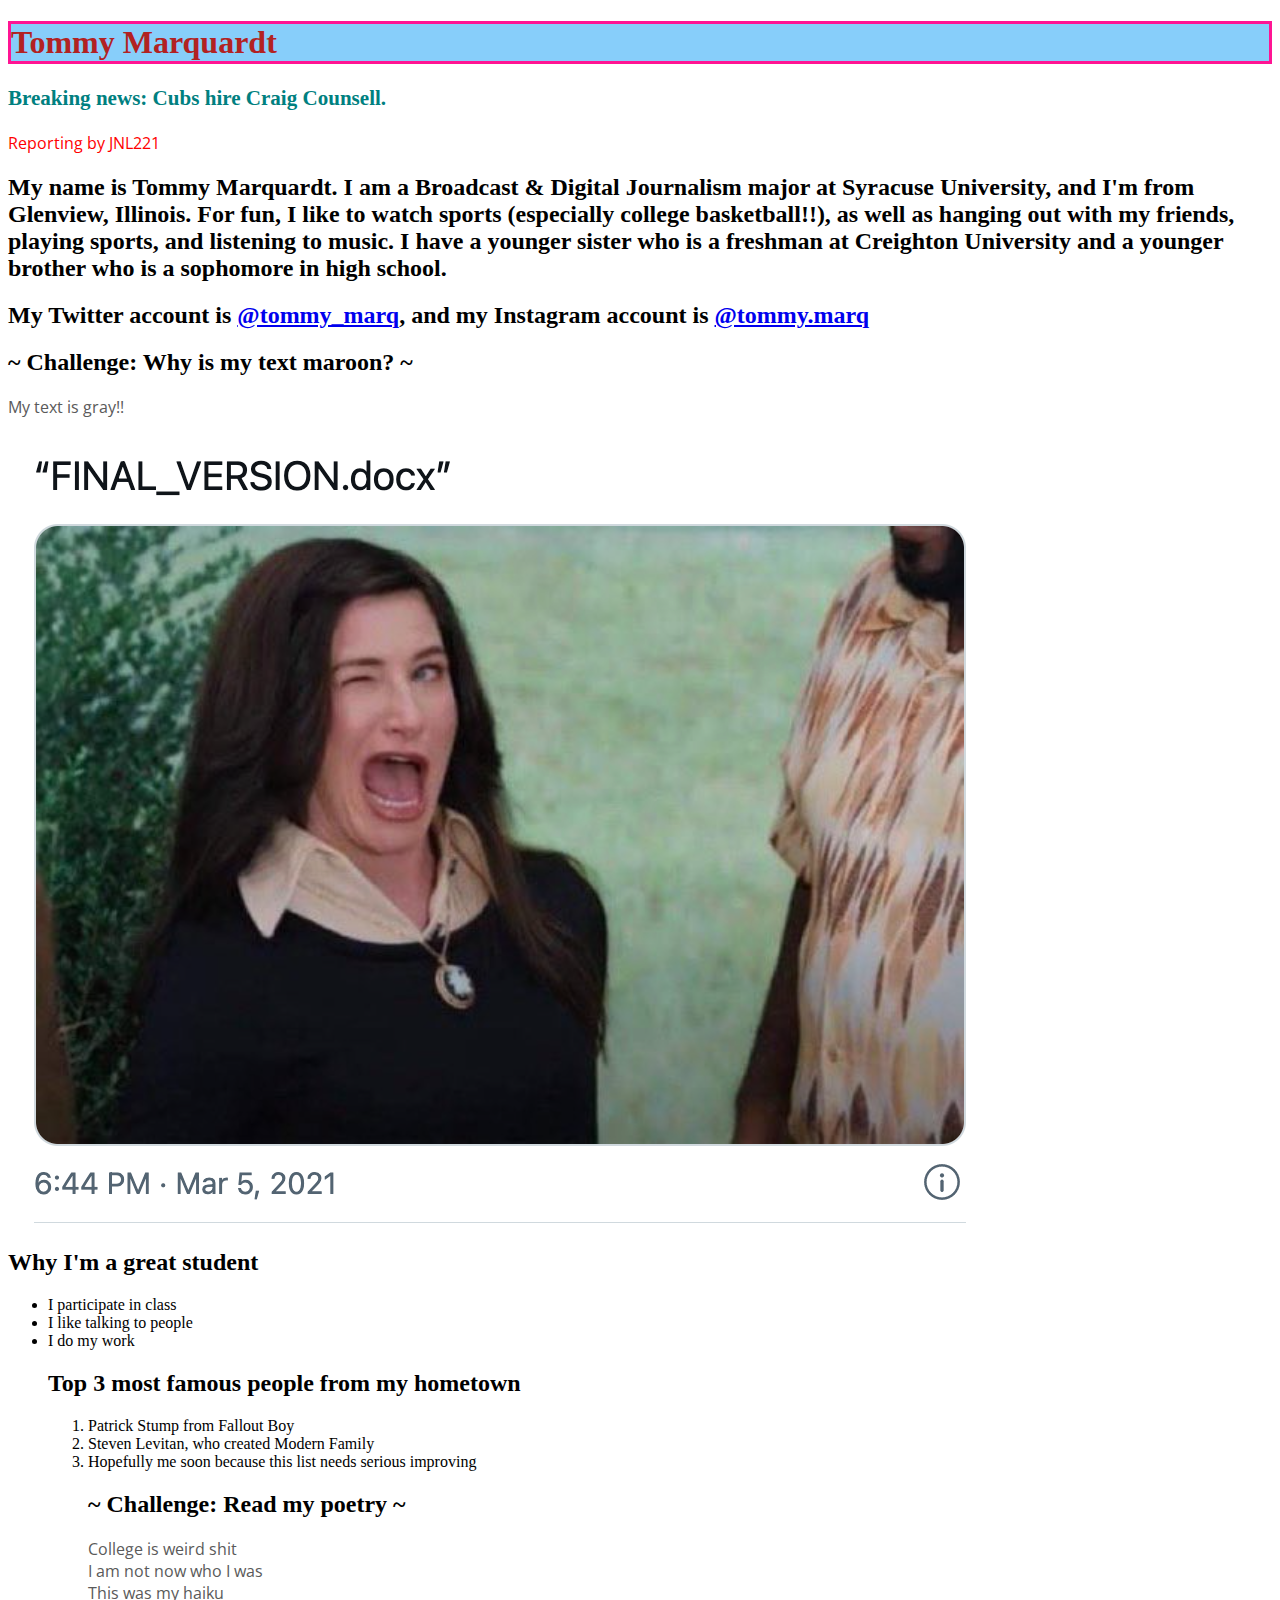
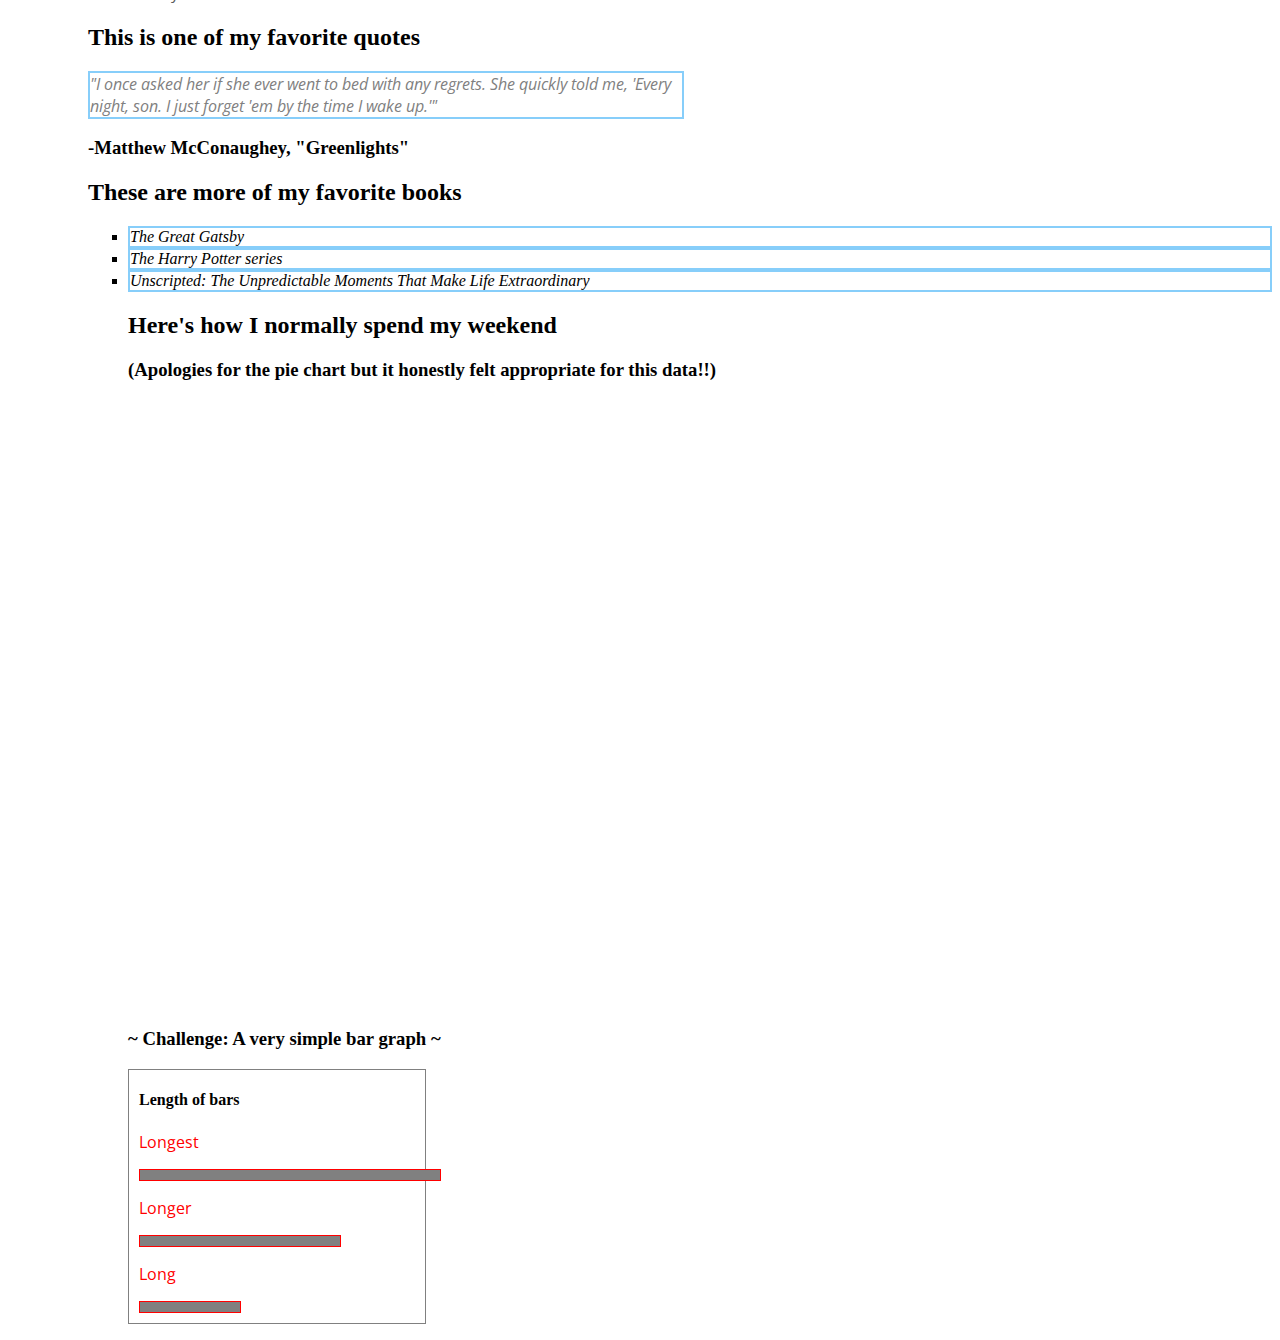
==== basic.html @ fa39e313 "Add files via upload" ====
<!-- Complete this worksheet in HTML and CSS. Instructions are as comments; you may use reference_sheet.html and the internet to jog your memory on HTML tags and CSS. -->

<!DOCTYPE html>
<html>
    <head>
        <meta charset="utf-8">
        <title>Basic HTML</title>
        <link href='https://fonts.googleapis.com/css?family=Open+Sans:300italic,400italic,600italic,400,300,600,700&subset=latin,latin-ext' rel='stylesheet' type='text/css'>
        
        <style>


            h1 {border: 3px solid deeppink;
                background: lightskyblue;
            }
            
            #byline {
                color: red;
            }

            .alert {
                color: teal;
                
                font-size: 18px;
            }
        
            p {
                color: #5A5A5A;
                font-size: 16px;
                font-family: 'Open Sans', serif;
                width: 50%;
            }
            #quote {
                color: gray;
                font-style: italic;
                border: solid lightskyblue 2px;
            }

            #bargraph {
                border: 1px solid gray;
                padding-left: 10px;
                padding-bottom: 10px;
                width: 25%;
            }
            .bar_label {
                color: red;
            }
            #longest {
                width: 300px;
                height: 10px;
                background: gray;
                border: 1px solid red;
            }
            #longer {
                width: 200px;
                height: 10px;
                background: gray;
                border: 1px solid red;
            }
            #long {
                width: 100px;
                height: 10px;
                background: gray;
                border: 1px solid red;
            }
            #book {
                font-style: italic;
                border: solid lightskyblue 2px;
            }
            

        </style>
    </head>
    
    <body>


        <h1 style="color: firebrick;">Tommy Marquardt</h1>
        
        <!--Messing with CSS -->
            <div class="alert">
                <h3>Breaking news: Cubs hire Craig Counsell.</h3>
                <p id= "byline">Reporting by JNL221</p>
            </div> 

        <h2>My name is Tommy Marquardt. I am a Broadcast & Digital Journalism major at Syracuse University, and I'm from Glenview, Illinois. For fun, I like to watch sports (especially college basketball!!), as well as hanging out with my friends, playing sports, and listening to music. I have a younger sister who is a freshman at Creighton University and a younger brother who is a sophomore in high school.</h2>
        <!-- Include: a brief intro to yourself -- where you're from, what you like to do for fun, what you're studying, and who your community or family is. -->
        <!-- Tags to use: <p>, <strong>, <i> -->
        

        <h2>My Twitter account is <a href="https://twitter.com/tommy_marq">@tommy_marq</a>, and my Instagram account is <a href="https://www.instagram.com/tommy.marq/">@tommy.marq</a></h2>
        <!-- Include: at least two handles for your social media accounts -->
        <!-- Tags to use: <p>, <a> -->

    
        <h2> ~ Challenge: Why is my text maroon? ~</h2>
        <!-- Challenge! The text in your p tags is currently maroon. Figure out why and make it dark gray, using a hex code. (Hint: use google to find a hex code for a dark gray) When you're done, change the text in the <p> tag below to "My text is gray." -->
        <p>My text is gray!!</p>


        <h2><img src="large_wink.png"></h2>
        <!-- Include: "large_wink.png" as an image -->
        <!-- Tags to use: <img> -->
        <!-- Hint! Use 'reference_sheet.html', which you downloaded with this file, to remember how to include an image. -->

    
        <h2>Why I'm a great student</h2>
        <ul>
            <li>I participate in class</li>
            <li>I like talking to people</li>
            <li>I do my work</li>
        <!-- Include: Use 'reference_sheet.html' to figure out how to add an unordered list here -->
        <!-- Tags to use: <ul>, <li>, <strong> -->
        
    
        <h2>Top 3 most famous people from my hometown</h2>
        <ol>
            <li>Patrick Stump from Fallout Boy</li>
            <li>Steven Levitan, who created Modern Family</li>
            <li>Hopefully me soon because this list needs serious improving</li>
        <!-- Include: an ordered list -->
        <!-- Tags to use: <ol>, <li>, <a> -->


        <h2> ~ Challenge: Read my poetry ~</h2>
            <p>College is weird shit<br>I am not now who I was<br>This was my haiku</p>
        <!-- Challenge! Use the internet to figure out what a <br> tag is. Write a short poem about your college experience so far. -->
        <!-- Tags to use: <p> tags for your lines of poetry, and at least two <br> tags -->
    

        <h2>This is one of my favorite quotes</h2>
            <p id="quote">"I once asked her if she ever went to bed with any regrets. She quickly told me, 'Every night, son. I just forget 'em by the time I wake up.'"</p>
            <h3>-Matthew McConaughey, "Greenlights"</h3>
        <!-- Include: a quote from a book -- quote should be in italics and gray, title of source should be in an <h3> tag -->
        <!-- Tags to use: <h3>, <p> with an id named 'quote' that is styled in the <style> section -->


        <h2>These are more of my favorite books</h2>
        <ul>
            <li id="book">The Great Gatsby</li>
            <li id="book">The Harry Potter series</li>
            <li id="book">Unscripted: The Unpredictable Moments That Make Life Extraordinary</li>
        <!-- Include: an unordered list of at least three books, list items should have a border -->
        <!-- Tags to use: <ul>, <li> with classes named 'book' that is styled in the <style> section -->
        

        <h2>Here's how I normally spend my weekend</h2>
        <h3>(Apologies for the pie chart but it honestly felt appropriate for this data!!)</h3>
        <iframe title="how i spend my weekends" aria-label="Pie Chart" id="datawrapper-chart-1RUnH" src="https://datawrapper.dwcdn.net/1RUnH/1/" scrolling="no" frameborder="0" style="border: none;" width="600" height="606" data-external="1"></iframe>
        <!-- Include: a complete Datawrapper chart (you can make up data) showing what you normally spend time on over the weekend; must include all requirements of a complete chart (hed, subhed, intentional colors, byline, etc.) -->
        <!-- Tags to use: <iframe> -->


        <h3>~ Challenge: A very simple bar graph ~</h3>
        <!-- Challenge! Add CSS styles to '#longer' and '#long' to make the bar graph look like it's ordered from longest to shortest. You may also change the h4 text and the p text to make this simple bar chart reflect real (or fake) data. -->

        <div id="bargraph">
            <h4>Length of bars</h4>
            <p class="bar_label">Longest</p>
            <div id="longest"></div>
            <p class="bar_label">Longer</p>
            <div id="longer"></div>
            <p class="bar_label">Long</p>
            <div id="long"></div>
        </div>
     
    </body>
</html>
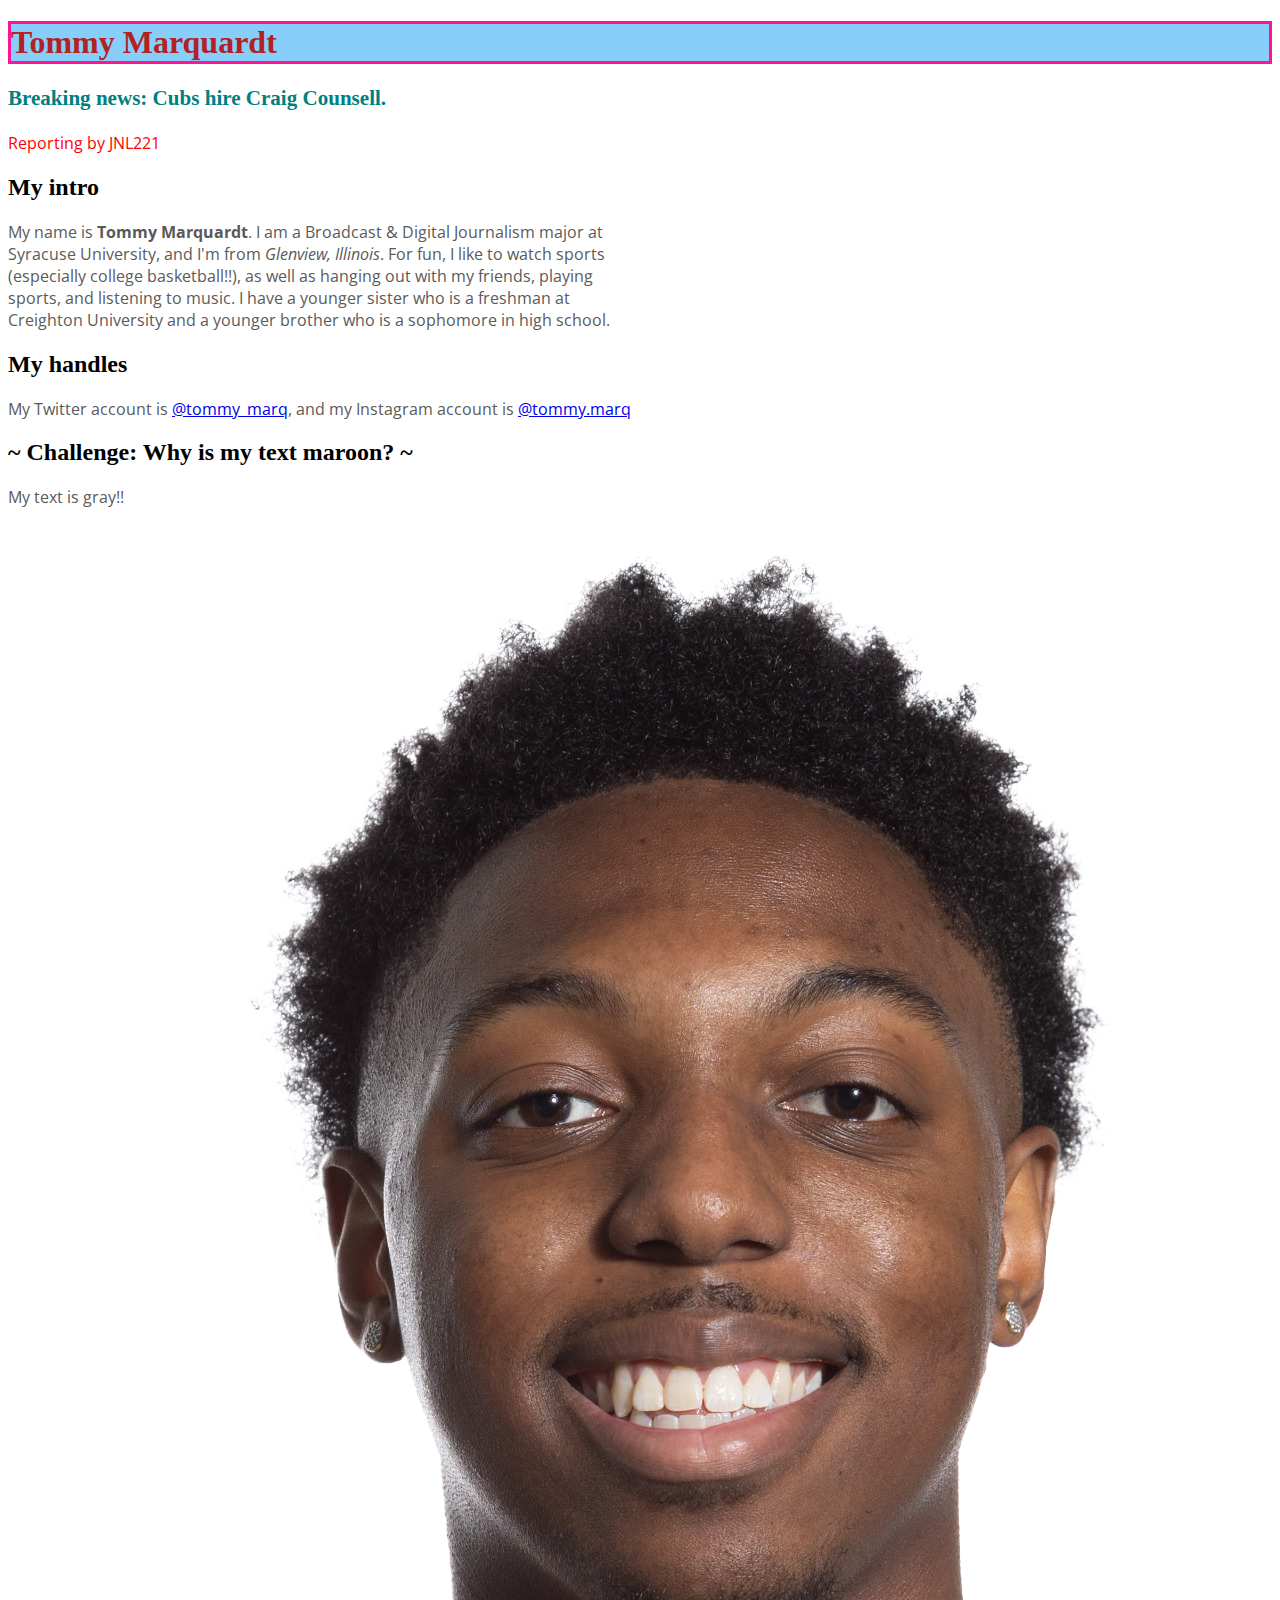
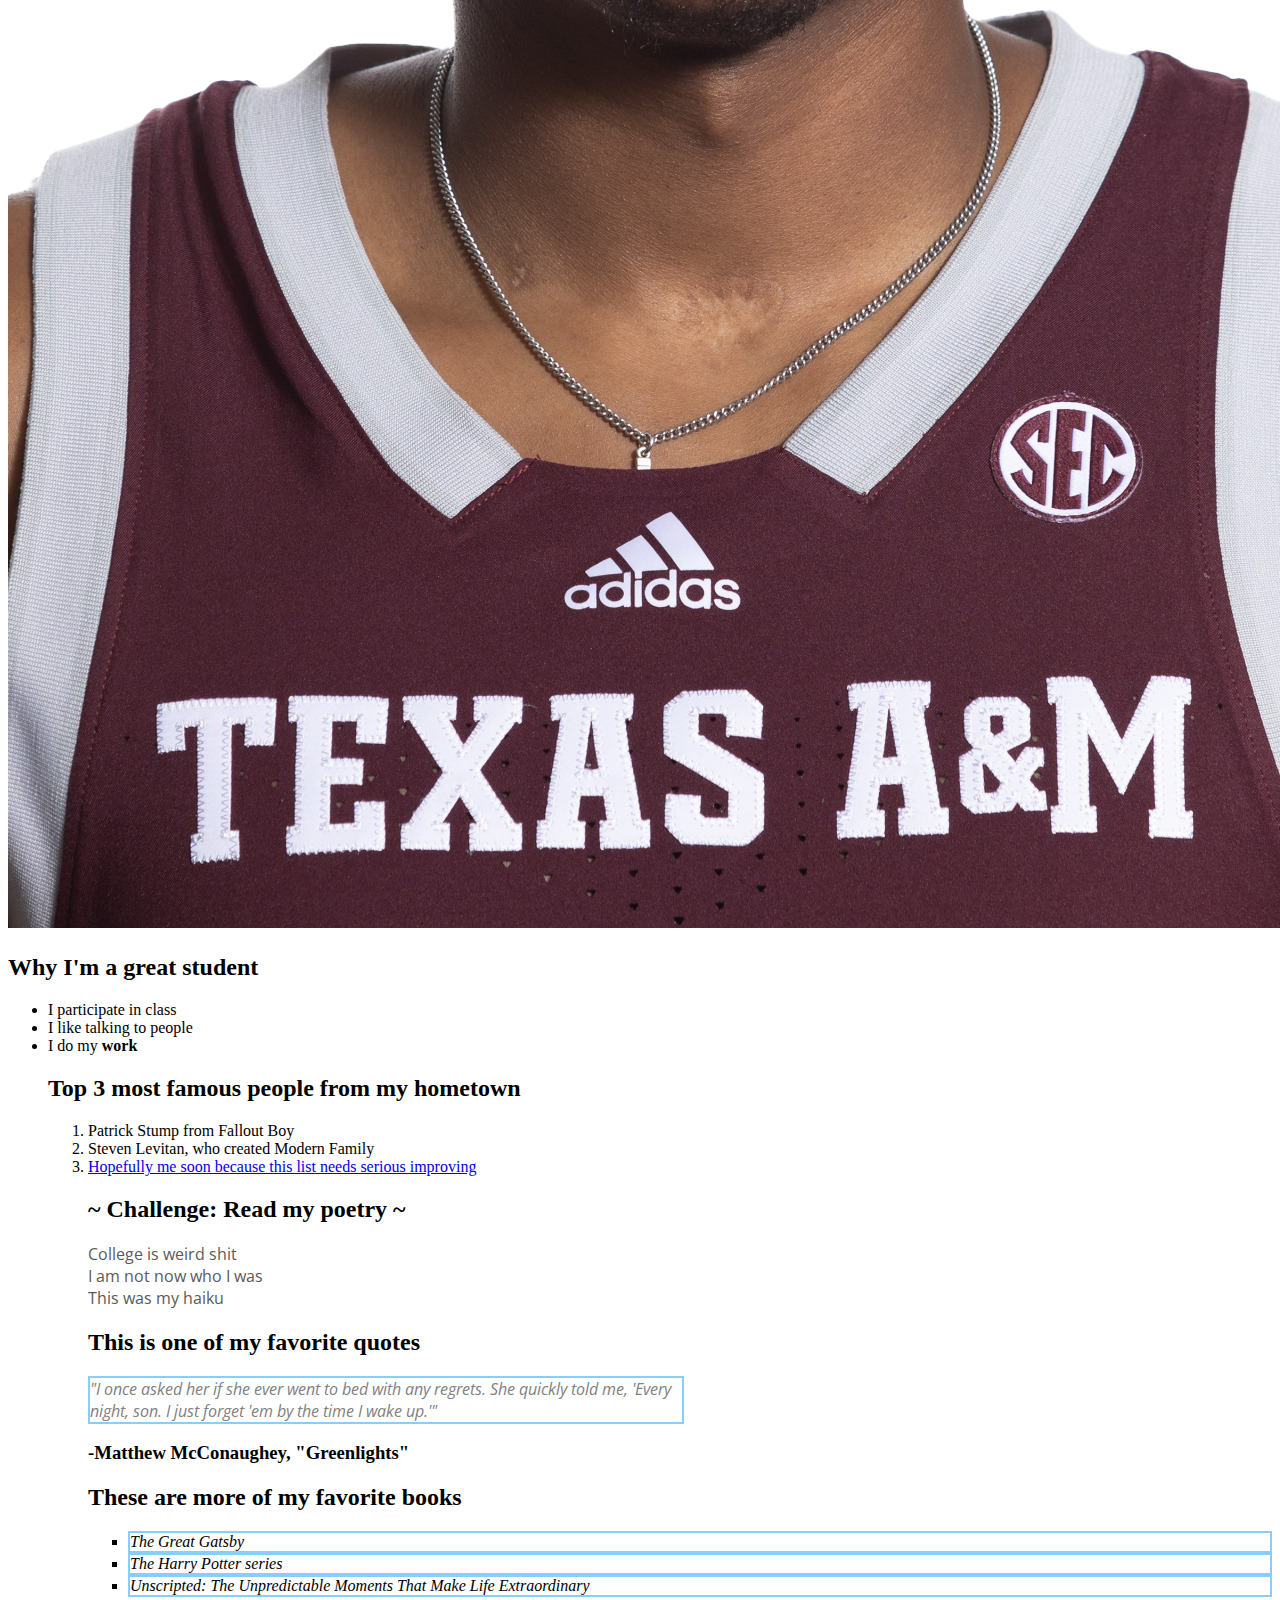
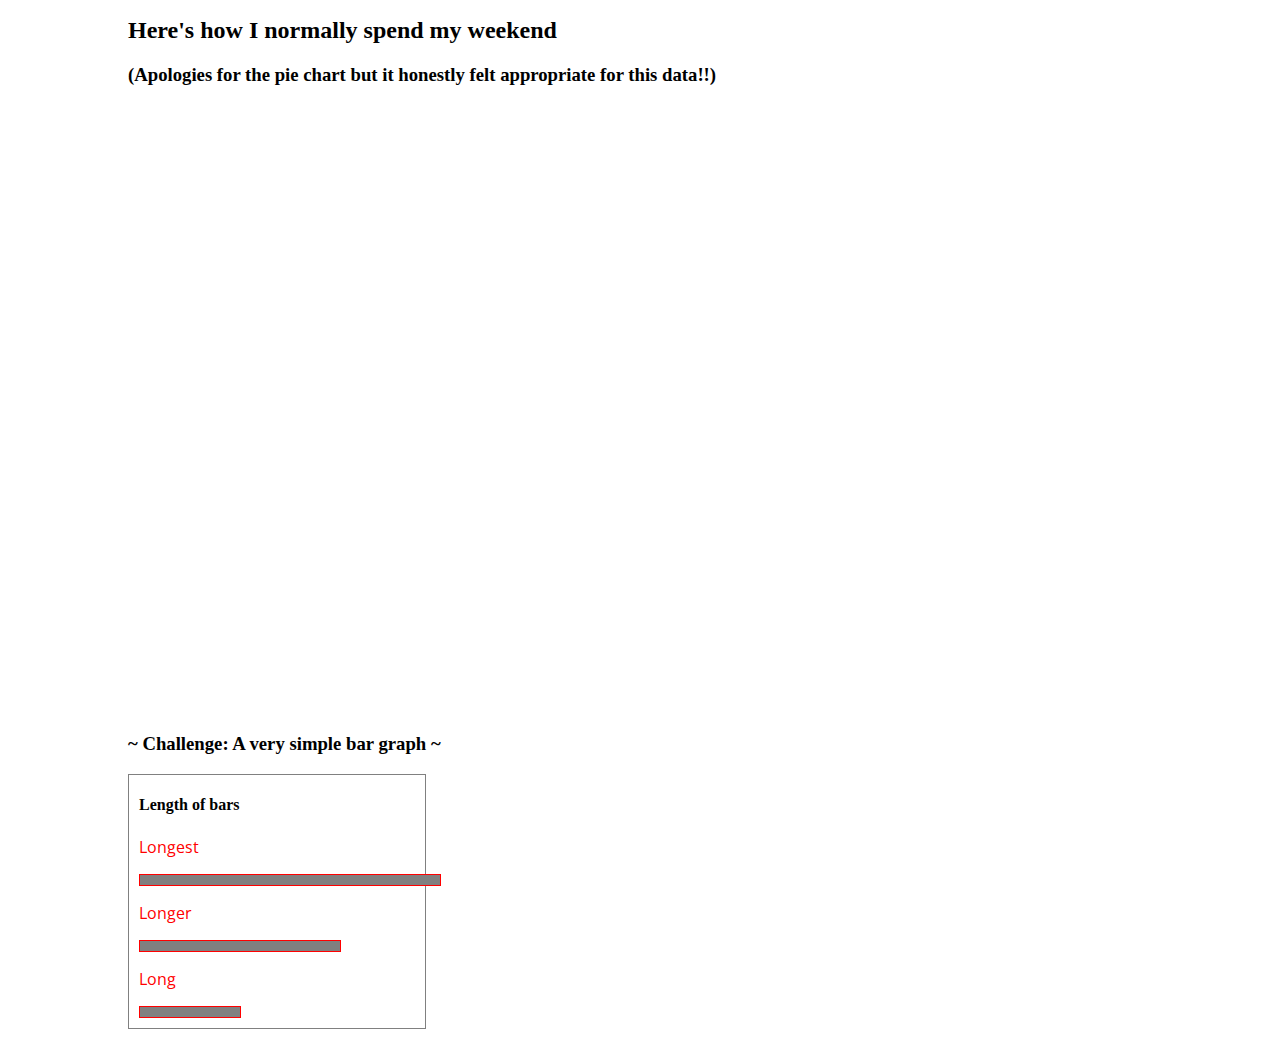
==== commit b59de0f1: "Add files via upload" ====
--- a/basic.html
+++ b/basic.html
@@ -83,14 +83,16 @@
                 <p id= "byline">Reporting by JNL221</p>
             </div> 
 
-        <h2>My name is Tommy Marquardt. I am a Broadcast & Digital Journalism major at Syracuse University, and I'm from Glenview, Illinois. For fun, I like to watch sports (especially college basketball!!), as well as hanging out with my friends, playing sports, and listening to music. I have a younger sister who is a freshman at Creighton University and a younger brother who is a sophomore in high school.</h2>
+        <h2>My intro</h2>
         <!-- Include: a brief intro to yourself -- where you're from, what you like to do for fun, what you're studying, and who your community or family is. -->
         <!-- Tags to use: <p>, <strong>, <i> -->
+        <p>My name is <strong>Tommy Marquardt</strong>. I am a Broadcast & Digital Journalism major at Syracuse University, and I'm from <i>Glenview, Illinois</i>. For fun, I like to watch sports (especially college basketball!!), as well as hanging out with my friends, playing sports, and listening to music. I have a younger sister who is a freshman at Creighton University and a younger brother who is a sophomore in high school.</p>
         
 
-        <h2>My Twitter account is <a href="https://twitter.com/tommy_marq">@tommy_marq</a>, and my Instagram account is <a href="https://www.instagram.com/tommy.marq/">@tommy.marq</a></h2>
+        <h2>My handles</h2>
         <!-- Include: at least two handles for your social media accounts -->
         <!-- Tags to use: <p>, <a> -->
+        <p>My Twitter account is <a href="https://twitter.com/tommy_marq">@tommy_marq</a>, and my Instagram account is <a href="https://www.instagram.com/tommy.marq/">@tommy.marq</a></p>
 
     
         <h2> ~ Challenge: Why is my text maroon? ~</h2>
@@ -98,7 +100,7 @@
         <p>My text is gray!!</p>
 
 
-        <h2><img src="large_wink.png"></h2>
+        <h2><img src="Taylor_IV__Wade copy.png" alt="Wade Taylor IV of Texas A&M University"></h2>
         <!-- Include: "large_wink.png" as an image -->
         <!-- Tags to use: <img> -->
         <!-- Hint! Use 'reference_sheet.html', which you downloaded with this file, to remember how to include an image. -->
@@ -108,7 +110,7 @@
         <ul>
             <li>I participate in class</li>
             <li>I like talking to people</li>
-            <li>I do my work</li>
+            <li>I do my <strong>work</strong></li>
         <!-- Include: Use 'reference_sheet.html' to figure out how to add an unordered list here -->
         <!-- Tags to use: <ul>, <li>, <strong> -->
         
@@ -117,7 +119,7 @@
         <ol>
             <li>Patrick Stump from Fallout Boy</li>
             <li>Steven Levitan, who created Modern Family</li>
-            <li>Hopefully me soon because this list needs serious improving</li>
+            <li><a href="https://pbs.twimg.com/profile_images/1721378673549254657/UUj-xuGU_400x400.jpg" target="_blank">Hopefully me soon because this list needs serious improving</a></li>
         <!-- Include: an ordered list -->
         <!-- Tags to use: <ol>, <li>, <a> -->
 
